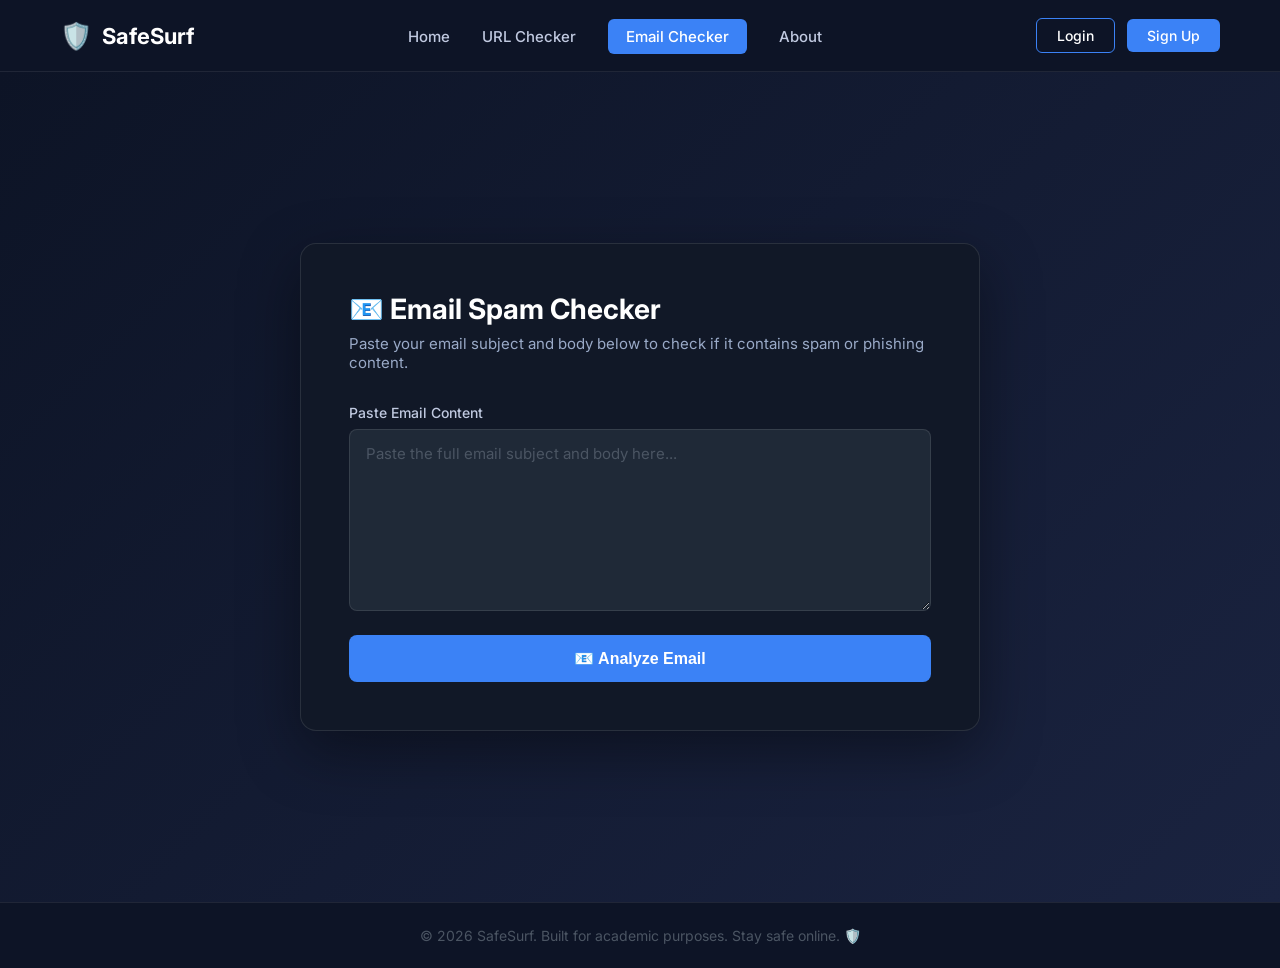
==== templates/email_checker.html @ 6dc56980 "Initial SafeSurf project" ====
<!DOCTYPE html>
<html lang="en">
<head>
    <meta charset="UTF-8">
    <meta name="viewport" content="width=device-width, initial-scale=1.0">
    <title>SafeSurf – Email Checker</title>
    <link rel="stylesheet" href="/static/style.css">
</head>
<body>

    <!-- ── Navbar ── -->
    <nav class="navbar">
        <div class="navbar-logo">
            <span class="shield-icon">🛡️</span>
            SafeSurf
        </div>
        <ul class="navbar-links">
            <li><a href="/">Home</a></li>
            <li><a href="/url-checker">URL Checker</a></li>
            <li><a href="/email-checker" class="active">Email Checker</a></li>
            <li><a href="/#about">About</a></li>
        </ul>
        <div class="navbar-auth">
            <a href="/login" class="btn-login">Login</a>
            <a href="/signup" class="btn-signup">Sign Up</a>
        </div>
    </nav>

    <!-- ── Checker Section ── -->
    <section class="checker-section">
        <div class="checker-card">
            <h2>📧 Email Spam Checker</h2>
            <p class="description">
                Paste your email subject and body below to check if it contains spam or phishing content.
            </p>

            <div class="input-group">
                <label for="emailInput">Paste Email Content</label>
                <textarea
                    id="emailInput"
                    rows="8"
                    placeholder="Paste the full email subject and body here..."></textarea>
            </div>

            <button class="analyze-btn" onclick="analyzeEmail()" id="analyzeBtn">
                <div class="spinner" id="spinner"></div>
                <span id="btnText">📧 Analyze Email</span>
            </button>

            <!-- Result Box -->
            <div class="result-box" id="resultBox">
                <div class="result-header">
                    <span class="result-icon" id="resultIcon"></span>
                    <span class="result-title" id="resultTitle"></span>
                </div>
                <p class="result-score" id="resultScore"></p>
                <div class="score-bar-bg">
                    <div class="score-bar-fill" id="scoreBar" style="width: 0%"></div>
                </div>
                <p class="reasons-title">Why was this flagged?</p>
                <ul class="reasons-list" id="reasonsList"></ul>
            </div>

        </div>
    </section>

    <!-- ── Footer ── -->
    <footer class="footer">
        <p>© 2026 SafeSurf. Built for academic purposes. Stay safe online. 🛡️</p>
    </footer>

    <script src="/static/script.js"></script>
</body>
</html>
---- static/style.css ----
/* style.css - Main stylesheet for SafeSurf */

/* Import Google Font */
@import url('https://fonts.googleapis.com/css2?family=Inter:wght@400;500;600;700;800&display=swap');

/* ── Reset & Base ── */
* {
    margin: 0;
    padding: 0;
    box-sizing: border-box;
}

body {
    font-family: 'Inter', sans-serif;
    background-color: #0a0f1e;
    color: #ffffff;
    min-height: 100vh;
}

a {
    text-decoration: none;
    color: inherit;
}

/* ── Navbar ── */
.navbar {
    display: flex;
    align-items: center;
    justify-content: space-between;
    padding: 18px 60px;
    background-color: #0d1426;
    border-bottom: 1px solid rgba(255,255,255,0.08);
    position: sticky;
    top: 0;
    z-index: 100;
}

.navbar-logo {
    display: flex;
    align-items: center;
    gap: 10px;
    font-size: 22px;
    font-weight: 700;
    color: #ffffff;
}

.navbar-logo .shield-icon {
    font-size: 26px;
    color: #3b82f6;
}

.navbar-links {
    display: flex;
    align-items: center;
    gap: 32px;
    list-style: none;
}

.navbar-links a {
    font-size: 15px;
    font-weight: 500;
    color: #c0c9e0;
    transition: color 0.2s;
}

.navbar-links a:hover,
.navbar-links a.active {
    color: #ffffff;
}

.navbar-links a.active {
    background-color: #3b82f6;
    padding: 8px 18px;
    border-radius: 6px;
    color: white;
}

.navbar-auth {
    display: flex;
    gap: 12px;
    align-items: center;
}

.btn-login {
    padding: 8px 20px;
    border: 1.5px solid #3b82f6;
    border-radius: 6px;
    color: #ffffff;
    font-size: 14px;
    font-weight: 500;
    cursor: pointer;
    background: transparent;
    transition: all 0.2s;
}

.btn-login:hover {
    background: #3b82f6;
}

.btn-signup {
    padding: 8px 20px;
    background-color: #3b82f6;
    border: none;
    border-radius: 6px;
    color: #ffffff;
    font-size: 14px;
    font-weight: 500;
    cursor: pointer;
    transition: background 0.2s;
}

.btn-signup:hover {
    background-color: #2563eb;
}

/* ── Hero Section ── */
.hero {
    display: flex;
    align-items: center;
    justify-content: space-between;
    padding: 80px 60px;
    background: linear-gradient(135deg, #0d1426 0%, #1a2340 50%, #0d2060 100%);
    min-height: calc(100vh - 70px);
}

.hero-text {
    max-width: 550px;
}

.hero-text h1 {
    font-size: 52px;
    font-weight: 800;
    line-height: 1.15;
    margin-bottom: 20px;
    color: #ffffff;
}

.hero-text p {
    font-size: 17px;
    color: #9aaac8;
    line-height: 1.7;
    margin-bottom: 36px;
}

.hero-buttons {
    display: flex;
    gap: 16px;
    flex-wrap: wrap;
}

.btn-primary {
    display: flex;
    align-items: center;
    gap: 8px;
    padding: 14px 28px;
    background-color: #3b82f6;
    border: none;
    border-radius: 8px;
    color: white;
    font-size: 15px;
    font-weight: 600;
    cursor: pointer;
    transition: background 0.2s;
    text-decoration: none;
}

.btn-primary:hover {
    background-color: #2563eb;
}

.btn-secondary {
    display: flex;
    align-items: center;
    gap: 8px;
    padding: 14px 28px;
    background-color: transparent;
    border: 1.5px solid #ffffff;
    border-radius: 8px;
    color: white;
    font-size: 15px;
    font-weight: 600;
    cursor: pointer;
    transition: all 0.2s;
    text-decoration: none;
}

.btn-secondary:hover {
    background-color: rgba(255,255,255,0.1);
}

.hero-image {
    position: relative;
    flex-shrink: 0;
}

.hero-image img {
    width: 520px;
    height: 380px;
    object-fit: cover;
    border-radius: 12px;
    box-shadow: 0 20px 60px rgba(0,0,0,0.5);
}

.protected-badge {
    position: absolute;
    bottom: -16px;
    left: 50%;
    transform: translateX(-50%);
    background-color: #10b981;
    color: white;
    padding: 10px 24px;
    border-radius: 30px;
    font-size: 14px;
    font-weight: 600;
    display: flex;
    align-items: center;
    gap: 8px;
    white-space: nowrap;
    box-shadow: 0 4px 20px rgba(16,185,129,0.4);
}

/* ── Features Section ── */
.features {
    padding: 80px 60px;
    background-color: #0a0f1e;
    text-align: center;
    scroll-margin-top: 86px;
}

.features h2 {
    font-size: 36px;
    font-weight: 700;
    margin-bottom: 12px;
}

.features p.subtitle {
    color: #9aaac8;
    font-size: 16px;
    margin-bottom: 50px;
}

.features-grid {
    display: grid;
    grid-template-columns: repeat(3, 1fr);
    gap: 24px;
    max-width: 1100px;
    margin: 0 auto;
}

.feature-card {
    background: #111827;
    border: 1px solid rgba(255,255,255,0.08);
    border-radius: 12px;
    padding: 32px 24px;
    text-align: left;
    transition: transform 0.2s, border-color 0.2s;
}

.feature-card:hover {
    transform: translateY(-4px);
    border-color: #3b82f6;
}

.feature-icon {
    font-size: 32px;
    margin-bottom: 16px;
}

.feature-card h3 {
    font-size: 18px;
    font-weight: 600;
    margin-bottom: 10px;
}

.feature-card p {
    font-size: 14px;
    color: #9aaac8;
    line-height: 1.6;
}

/* ── Checker Pages ── */
.checker-section {
    min-height: calc(100vh - 70px);
    background: linear-gradient(135deg, #0d1426 0%, #1a2340 100%);
    display: flex;
    align-items: center;
    justify-content: center;
    padding: 60px 20px;
}

.checker-card {
    background: #111827;
    border: 1px solid rgba(255,255,255,0.1);
    border-radius: 16px;
    padding: 48px;
    width: 100%;
    max-width: 680px;
    box-shadow: 0 20px 60px rgba(0,0,0,0.4);
}

.checker-card h2 {
    font-size: 28px;
    font-weight: 700;
    margin-bottom: 8px;
}

.checker-card .description {
    color: #9aaac8;
    font-size: 15px;
    margin-bottom: 32px;
}

.input-group {
    margin-bottom: 20px;
}

.input-group label {
    display: block;
    font-size: 14px;
    font-weight: 500;
    margin-bottom: 8px;
    color: #c0c9e0;
}

.input-group input,
.input-group textarea {
    width: 100%;
    padding: 14px 16px;
    background: #1f2937;
    border: 1.5px solid rgba(255,255,255,0.1);
    border-radius: 8px;
    color: #ffffff;
    font-size: 15px;
    font-family: 'Inter', sans-serif;
    transition: border-color 0.2s;
    resize: vertical;
}

.input-group input:focus,
.input-group textarea:focus {
    outline: none;
    border-color: #3b82f6;
}

.input-group input::placeholder,
.input-group textarea::placeholder {
    color: #4b5563;
}

.auth-section {
    min-height: calc(100vh - 70px);
    background: linear-gradient(135deg, #0d1426 0%, #1a2340 100%);
    display: flex;
    align-items: center;
    justify-content: center;
    padding: 60px 20px;
}

.auth-card {
    background: #111827;
    border: 1px solid rgba(255,255,255,0.1);
    border-radius: 16px;
    padding: 42px;
    width: 100%;
    max-width: 460px;
    box-shadow: 0 20px 60px rgba(0,0,0,0.4);
}

.auth-card h2 {
    font-size: 28px;
    font-weight: 700;
    margin-bottom: 8px;
}

.auth-card .description {
    color: #9aaac8;
    font-size: 15px;
    margin-bottom: 28px;
}

.auth-message {
    background: rgba(59,130,246,0.12);
    border: 1px solid rgba(59,130,246,0.35);
    border-radius: 8px;
    color: #bfdbfe;
    font-size: 14px;
    line-height: 1.5;
    margin-bottom: 20px;
    padding: 12px 14px;
}

.auth-switch {
    color: #9aaac8;
    font-size: 14px;
    margin-top: 20px;
    text-align: center;
}

.auth-switch a {
    color: #60a5fa;
    font-weight: 600;
}

.active-auth {
    box-shadow: 0 0 0 2px rgba(59,130,246,0.3);
}

.analyze-btn {
    width: 100%;
    padding: 14px;
    background-color: #3b82f6;
    border: none;
    border-radius: 8px;
    color: white;
    font-size: 16px;
    font-weight: 600;
    cursor: pointer;
    transition: background 0.2s;
    display: flex;
    align-items: center;
    justify-content: center;
    gap: 8px;
}

.analyze-btn:hover {
    background-color: #2563eb;
}

.analyze-btn:disabled {
    background-color: #374151;
    cursor: not-allowed;
}

/* ── Result Box ── */
.result-box {
    margin-top: 28px;
    padding: 24px;
    border-radius: 10px;
    display: none;
    animation: fadeIn 0.3s ease;
}

@keyframes fadeIn {
    from { opacity: 0; transform: translateY(8px); }
    to   { opacity: 1; transform: translateY(0); }
}

.result-box.Safe {
    background: rgba(16,185,129,0.1);
    border: 1.5px solid #10b981;
}

.result-box.Suspicious {
    background: rgba(245,158,11,0.1);
    border: 1.5px solid #f59e0b;
}

.result-box.Malicious {
    background: rgba(239,68,68,0.1);
    border: 1.5px solid #ef4444;
}

.result-header {
    display: flex;
    align-items: center;
    gap: 12px;
    margin-bottom: 16px;
}

.result-icon {
    font-size: 28px;
}

.result-title {
    font-size: 20px;
    font-weight: 700;
}

.result-title.Safe     { color: #10b981; }
.result-title.Suspicious { color: #f59e0b; }
.result-title.Malicious  { color: #ef4444; }

.result-score {
    font-size: 13px;
    color: #9aaac8;
    margin-bottom: 14px;
}

.score-bar-bg {
    background: rgba(255,255,255,0.1);
    border-radius: 99px;
    height: 8px;
    margin-bottom: 20px;
    overflow: hidden;
}

.score-bar-fill {
    height: 100%;
    border-radius: 99px;
    transition: width 0.6s ease;
}

.score-bar-fill.Safe       { background: #10b981; }
.score-bar-fill.Suspicious { background: #f59e0b; }
.score-bar-fill.Malicious  { background: #ef4444; }

.reasons-title {
    font-size: 14px;
    font-weight: 600;
    color: #c0c9e0;
    margin-bottom: 10px;
}

.reasons-list {
    list-style: none;
    display: flex;
    flex-direction: column;
    gap: 8px;
}

.reasons-list li {
    font-size: 14px;
    color: #9aaac8;
    display: flex;
    align-items: flex-start;
    gap: 8px;
    line-height: 1.5;
}

.reasons-list li::before {
    content: "›";
    color: #3b82f6;
    font-weight: 700;
    font-size: 16px;
    flex-shrink: 0;
}

/* ── Loading Spinner ── */
.spinner {
    width: 18px;
    height: 18px;
    border: 2px solid rgba(255,255,255,0.3);
    border-top-color: white;
    border-radius: 50%;
    animation: spin 0.7s linear infinite;
    display: none;
}

@keyframes spin {
    to { transform: rotate(360deg); }
}

/* ── Footer ── */
.footer {
    background: #0d1426;
    border-top: 1px solid rgba(255,255,255,0.08);
    padding: 24px 60px;
    text-align: center;
    color: #4b5563;
    font-size: 14px;
}

/* ── Responsive ── */
@media (max-width: 900px) {
    .navbar { padding: 16px 24px; }
    .navbar-links { display: none; }
    .hero { flex-direction: column; padding: 48px 24px; text-align: center; }
    .hero-text h1 { font-size: 36px; }
    .hero-image img { width: 100%; height: 250px; margin-top: 40px; }
    .hero-buttons { justify-content: center; }
    .features { padding: 60px 24px; }
    .features-grid { grid-template-columns: 1fr; }
    .checker-card { padding: 28px 20px; }
    .auth-card { padding: 30px 22px; }
}
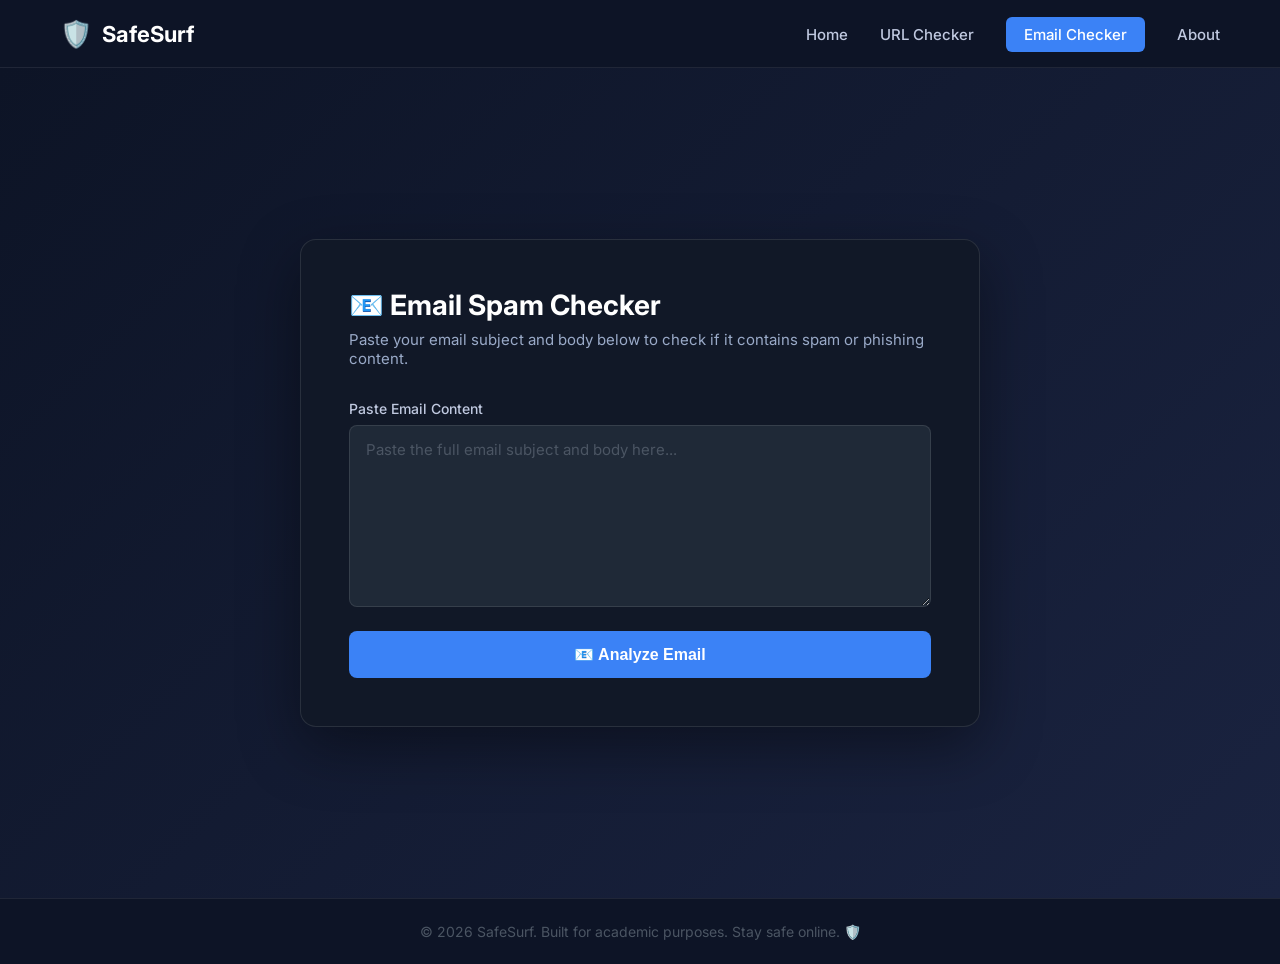
==== commit fd1a5250: "removed the login and sign up funcitonality as of now(changes in future)" ====
--- a/templates/email_checker.html
+++ b/templates/email_checker.html
@@ -20,10 +20,6 @@
             <li><a href="/email-checker" class="active">Email Checker</a></li>
             <li><a href="/#about">About</a></li>
         </ul>
-        <div class="navbar-auth">
-            <a href="/login" class="btn-login">Login</a>
-            <a href="/signup" class="btn-signup">Sign Up</a>
-        </div>
     </nav>
 
     <!-- ── Checker Section ── -->
--- a/static/style.css
+++ b/static/style.css
@@ -73,44 +73,6 @@
     padding: 8px 18px;
     border-radius: 6px;
     color: white;
-}
-
-.navbar-auth {
-    display: flex;
-    gap: 12px;
-    align-items: center;
-}
-
-.btn-login {
-    padding: 8px 20px;
-    border: 1.5px solid #3b82f6;
-    border-radius: 6px;
-    color: #ffffff;
-    font-size: 14px;
-    font-weight: 500;
-    cursor: pointer;
-    background: transparent;
-    transition: all 0.2s;
-}
-
-.btn-login:hover {
-    background: #3b82f6;
-}
-
-.btn-signup {
-    padding: 8px 20px;
-    background-color: #3b82f6;
-    border: none;
-    border-radius: 6px;
-    color: #ffffff;
-    font-size: 14px;
-    font-weight: 500;
-    cursor: pointer;
-    transition: background 0.2s;
-}
-
-.btn-signup:hover {
-    background-color: #2563eb;
 }
 
 /* ── Hero Section ── */
@@ -347,64 +309,6 @@
     color: #4b5563;
 }
 
-.auth-section {
-    min-height: calc(100vh - 70px);
-    background: linear-gradient(135deg, #0d1426 0%, #1a2340 100%);
-    display: flex;
-    align-items: center;
-    justify-content: center;
-    padding: 60px 20px;
-}
-
-.auth-card {
-    background: #111827;
-    border: 1px solid rgba(255,255,255,0.1);
-    border-radius: 16px;
-    padding: 42px;
-    width: 100%;
-    max-width: 460px;
-    box-shadow: 0 20px 60px rgba(0,0,0,0.4);
-}
-
-.auth-card h2 {
-    font-size: 28px;
-    font-weight: 700;
-    margin-bottom: 8px;
-}
-
-.auth-card .description {
-    color: #9aaac8;
-    font-size: 15px;
-    margin-bottom: 28px;
-}
-
-.auth-message {
-    background: rgba(59,130,246,0.12);
-    border: 1px solid rgba(59,130,246,0.35);
-    border-radius: 8px;
-    color: #bfdbfe;
-    font-size: 14px;
-    line-height: 1.5;
-    margin-bottom: 20px;
-    padding: 12px 14px;
-}
-
-.auth-switch {
-    color: #9aaac8;
-    font-size: 14px;
-    margin-top: 20px;
-    text-align: center;
-}
-
-.auth-switch a {
-    color: #60a5fa;
-    font-weight: 600;
-}
-
-.active-auth {
-    box-shadow: 0 0 0 2px rgba(59,130,246,0.3);
-}
-
 .analyze-btn {
     width: 100%;
     padding: 14px;
@@ -571,5 +475,4 @@
     .features { padding: 60px 24px; }
     .features-grid { grid-template-columns: 1fr; }
     .checker-card { padding: 28px 20px; }
-    .auth-card { padding: 30px 22px; }
-}
+}
